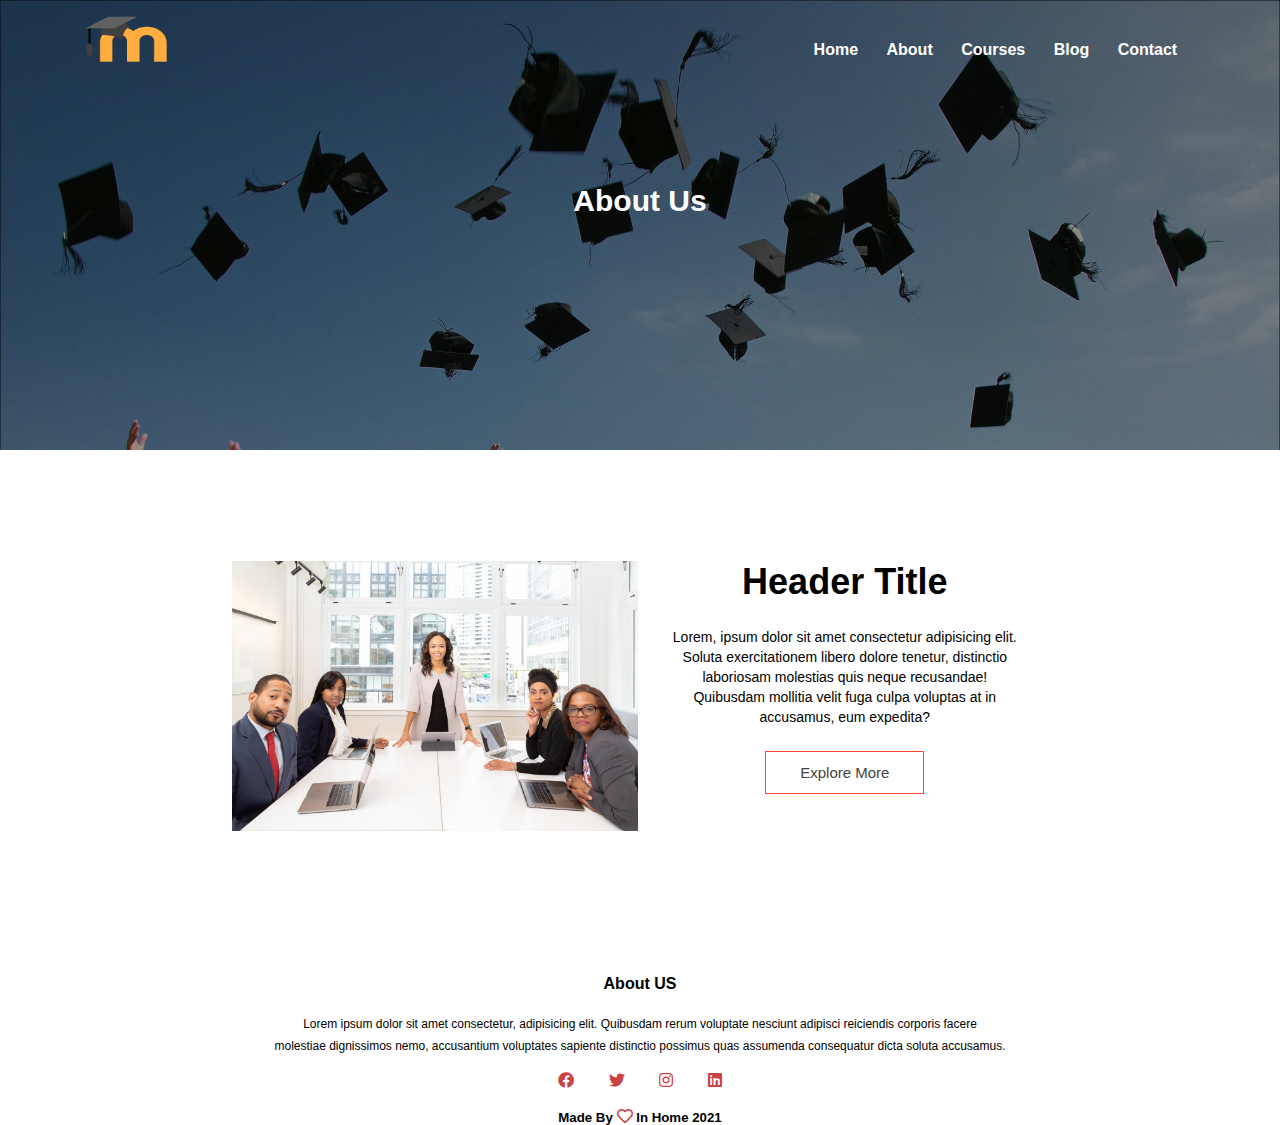
==== about.html @ 17003460 "first-commit" ====
<!DOCTYPE html>
<html lang="en">
<head>
    <meta charset="UTF-8">
    <meta http-equiv="X-UA-Compatible" content="IE=edge">
    <meta name="viewport" content="width=device-width, initial-scale=1.0">
    <title>faculty</title>
    <!-- <link  href="https://maxcdn.bootstrapcdn.com/font-awesome/4.7.0/css/font-awesome.min.css" rel="stylesheet"> -->
    <link rel="stylesheet" href="css/styles.css">
    <link rel="stylesheet" href="css/all.min.css">
   

</head>
<body>
    <section class="sub-header">
        <nav>
            <a href="#index.html"><img src="pics/logo3.png" alt="logo"></a> 
            <div class="nav-bar" id="menu-links">
            <i class="fa fa-times" onclick="hidemenu()"></i>

                <ul>   
                <li><a href="index.html" >Home</a></li>
                <li><a href="about.html" >About</a></li>
                <li><a href="course.html" >Courses</a></li>
                <li><a href="blog.html" >Blog</a></li>
                <li><a href="contact.html" >Contact</a></li>


            </ul>
       </div>
       <i class="fa fa-bars" onclick="showmenu()"></i>

        </nav> 


            <h1>About Us</h1>
         
    </div>
</section>
<!-- -----------About us content------------------------ -->
<section class="about-us">
    <div class="row">
        <div class="about-col">
            <img src="pics/about.jpg" alt="">
        </div>
        <div class="about-col">
            <h1>header title</h1>
            <p>Lorem, ipsum dolor sit amet consectetur adipisicing elit. Soluta exercitationem libero dolore tenetur, distinctio laboriosam molestias quis neque recusandae! Quibusdam mollitia velit fuga culpa voluptas at in accusamus, eum expedita?</p>
            <button class="view-more"> Explore More 
            </button>
        </div>

    </div>
</section>

<!-- -----------------------footer------------- -->
<section class="footer">
    <h4>About US</h4>
    <p>Lorem ipsum dolor sit amet consectetur, adipisicing elit. Quibusdam rerum voluptate nesciunt adipisci reiciendis corporis facere <br>molestiae dignissimos nemo, accusantium voluptates sapiente distinctio possimus quas assumenda consequatur dicta soluta accusamus.</p>
    <i class="fab fa-facebook"></i>
    <i class="fab fa-twitter"></i>
    <i class="fab fa-instagram"></i>
    <i class="fab fa-linkedin"></i>
    <h5>Made By  <i class="far fa-heart"></i>  In Home 2021
    </h5>

</section>
   <!-- ----------------JS for menu ------------------ -->
   <script>
       var menulinks = document.getElementById("menu-links");

       function showmenu(){
        menulinks.style.right="0"; 

       }

       function hidemenu(){

        menulinks.style.right="-200px";

       }

   </script>
</body>
</html>
---- css/styles.css ----
* {
    margin: 0;
    padding: 0;
    box-sizing: border-box;
    -webkit-box-sizing: border-box;


}

body {
    font-family: sans-serif;
}
.header{
    min-height: 100vh;
    width: 100%;
    background-image: linear-gradient(rgba(4,7,4,0.7),
    rgba(0,0,0,0.7)),url('../pics/2.jpg');
    background-position: center;
    background-repeat: no-repeat;
    background-size: cover;
    position: relative;
}
nav{
    display: flex;
    padding: 0% 6%;
    justify-content: space-between;
    align-items: center;

}
 nav a img{
    width: 100px;
    height: 80px;
    margin: 0;
    padding: 0;
  
}
.nav-bar{
   flex: 1;
   text-align: right;

}
.nav-bar ul li{
    display: inline-block;
    text-align: center;
    list-style: none;
    padding: 8px 12px;
    position: relative;
}
.nav-bar ul li a{
    color: white;
    font-weight: bold;
    text-decoration: none;
    text-align: center;
}
.nav-bar ul li a::after{
    content: '';
    width: 0%;
    height: 2px;
    background-color: rgb(185 21 21);
    margin: auto;
    display: block;
    transition: 0.5s;
    -webkit-transition: 0.5s;
    -moz-transition: 0.5s;
    -ms-transition: 0.5s;
    -o-transition: 0.5s;
}
.nav-bar ul li a:hover::after{
    width: 100%;
}
.cover-words{
    width: 90%;
    color: #fff;
    text-align: center;
    position: absolute;
    top: 50%;
    left: 50%;
    transform: translate(-50%, -50%);
    -webkit-transform: translate(-50%, -50%);
    -moz-transform: translate(-50%, -50%);
    -ms-transform: translate(-50%, -50%);
    -o-transform: translate(-50%, -50%);
}
.cover-words h1{
    font-size: 36px;
}
.cover-words p{
    color: #fff;
    margin: 10px 0px 40px;
    font-size: 15px


}
.view-more{
    /* position: absolute;
    top: 170%;
    left: 35%;
    height: 50px;
    width: 190px;
    padding: 4px;
    color: white;
    font-size: 15px;
    text-align: center;
    background: transparent;
    font-weight: bold;
    border: 1px solid white; */
    display: inline-block;
    padding: 12px 34px;
    color: white;
    font-size: 15px;
    border: 1px solid #f44630; 
    position: relative;
    cursor: pointer;
    background: transparent;
    box-sizing: border-box;


}
.view-more:hover{
    background: rgb(185 21 21);
    border: 1px solid rgb(185 21 21);
    transition: 0.5s;
    -webkit-transition: 0.5s;
    -moz-transition: 0.5s;
    -ms-transition: 0.5s;
    -o-transition: 0.5s;
}

 .fa{
    display: none;
    color: transparent;
}
@media(max-width:700px) {
    .cover-words h1{
        font-size: 18px;
    }
    .nav-bar ul{
        display: block;
       /* padding: 10px;
         margin-left: 0;
        margin-top: 5px;
        margin-right: 70px; */
  
}
    .nav-bar{
        position: fixed;
        background: rgb(226, 127, 127) ;
        height: 100vh;
        width: 200px;
        text-align: left;
        top: 0px;
        right: -200px;
        z-index: 2;
        transition:2s;
        -webkit-transition:2s;
        -moz-transition:2s;
        -ms-transition:2s;
        -o-transition:2s;
}
    .fa{
        display: block;
        font-size: 20px;
        color: rgb(255, 255, 255);
        cursor: pointer;
        margin: 10px;
    }
    .fa.fa-bars{
        position: absolute;
        width: 70px;
        top: 0px;
        right: 0px;
       

    }
   
    .nav-bar ul{
        padding: 30px;
    }
    
    
}
/* ------courses-------- */
.course{
    width: 80%;
    margin: auto;
    padding-top: 60px;
    text-align: center;

}
.course h1{
    font-size: 36px;
    font-weight: 600px;
}
.course p{
    font-size: 14px;
    font-weight: 300px;
    color: #777;
    line-height: 22px;
    padding: 10px;

}
.row{
    margin: 5% 10% 0 10%;
    display: flex;
    justify-content: space-around;
    text-align: center;
}
.course-col{
    flex-basis: 31%;
    background-color: rgb(238, 221, 188);
    margin-bottom: 5%;
    box-sizing: border-box;
    padding: 20px 12px;
    transition: 0.5s;
    border-radius: 10px;
    -webkit-border-radius: 10px;
    -moz-border-radius: 10px;
    -ms-border-radius: 10px;
    -o-border-radius: 10px;
    -webkit-transition: 0.5s;
    -moz-transition: 0.5s;
    -ms-transition: 0.5s;
    -o-transition: 0.5s;
}
.course-col h1{
    font-size: 18px;
    font-weight: 600px;
}
.course-col p{
    color: rgb(107, 104, 104);
    font-size: 12px;
    font-weight: 400px;
    margin: 15px;

    
}
.course-col:hover{
    box-shadow: 0 0 20px 0px rgba(77, 76, 76, 0.548);
}
@media(max-width:700px) {
    .row{
        flex-direction:column;
    }
    
}
/* ---campus----- */
.campus{
    margin: 0 auto;
    width: 80%;
    padding-top: 60px;
    text-align: center;
}
.campus p{
    padding: 10px;
}
.campus-col{
    flex-basis: 32%;
    margin-bottom: 50px;
    border-radius: 10px;
    position: relative;
    overflow: hidden;
    -webkit-border-radius: 10px;
    -moz-border-radius: 10px;
    -ms-border-radius: 10px;
    -o-border-radius: 10px;
}
.campus-col img{
    width: 100%;
    display: block;
}
.layer{
    position: absolute;
    top: 0;
    left: 0;
    width: 100%;
    height: 100%;
    background-color: transparent;
    transition: 0.5s linear;
    -webkit-transition: 0.5s linear;
    -moz-transition: 0.5s linear;
    -ms-transition: 0.5s linear;
    -o-transition: 0.5s linear;
}
.layer h3{
    font-size: 14px;
    font-weight: 500px;
    text-align: center;
    padding: 10px;
    margin-top: 130%;
    color: white;
    position: absolute;
    left: 50%;
    bottom: 0;
    transform: translateX(-50%);
    opacity: 0;
    transition: 0.5s;
    -webkit-transition: 0.5s;
    -moz-transition: 0.5s;
    -ms-transition: 0.5s;
    -o-transition: 0.5s;
}
.layer:hover{
    background-color: #c92828b7;

}
.layer:hover h3{
   bottom: 49%;
   opacity: 1;
}

/* --------------facilities---------- */
.facilites{
    margin:  auto;
    width: 80%;
    padding-top: 60px;
    text-align: center;
    background-color: rgba(223, 216, 203, 0.315);
}
.facilites p{
    padding: 10px;
}
.facilities-col{
    flex-basis: 31%;
    text-align: left;
    margin-bottom: 5%;
    border-radius: 10px;
    -webkit-border-radius: 10px;
    -moz-border-radius: 10px;
    -ms-border-radius: 10px;
    -o-border-radius: 10px;
}
.facilities-col img{
    width: 100%;

    border-radius: 10px;
    -webkit-border-radius: 10px;
    -moz-border-radius: 10px;
    -ms-border-radius: 10px;
    -o-border-radius: 10px;
}
.facilities-col p{
    padding: 0px;
    font-size: 13px;
}
.facilities-col h3{
    text-align: left;
    margin-top: 10px;
    margin-bottom: 10px;
    font-size: 16px;


}
/* ---------------testmonials-------------- */
.testmonials{
    margin:  auto;
    width: 80%;
    padding-top: 60px;
    text-align: center;

}
.testmonials-col{
    flex-basis: 40%;
    text-align: left;
    margin-bottom: 5%;
    padding: 25px;
    display: flex;
    background-color: rgb(238, 221, 188);
    border-radius: 10px;
    -webkit-border-radius: 10px;
    -moz-border-radius: 10px;
    -ms-border-radius: 10px;
    -o-border-radius: 10px;
}
.testmonials-col img{
    margin-left: 5px;
    margin-right: 30px;
    height: 50px;
    width: 50px;
    border-radius: 50%;
    -webkit-border-radius: 50%;
    -moz-border-radius: 50%;
    -ms-border-radius: 50%;
    -o-border-radius: 50%;
}
.testmonials-col p{
    padding: 0px;
    font-size: 12px;
}
.testmonials-col h3{
    margin-top: 15px;
    text-align: left;
    font-size: 14px;
}
.testmonials-col .fa, .far {
    padding-top: 5px;
    color: rgb(204, 66, 66);
    font-size: 12px;
  
}

/* <!-- --------------Call of action------------ --> */
.cta{
    margin: 80px auto;
    width: 60%;
    padding: 120px 0;
    background-image: linear-gradient(rgba(0,0,0,0.7), rgba(0,0,0,0.6)) , url(../pics/banner.jpg);
    background-position: center;
    text-align: center;
    background-size: cover;
    border-radius:10px;
    -webkit-border-radius:10px;
    -moz-border-radius:10px;
    -ms-border-radius:10px;
    -o-border-radius:10px;
}
.cta h1{
    color: #fff;
    margin-bottom: 30px;
    padding:0;
    line-height: 40px;

} 

.enroll{
    width: 150px;
    height: 50px;
    border: 1px solid white;
    background-color: transparent;
    text-align: center;
    color: #fff;
    position: relative;
    top: 31px;
    left: -15px;

}
.enroll:hover{
    cursor: pointer;
    background: rgb(185 21 21);
    border: 1px solid rgb(185 21 21);
    transition: 0.5s;
    -webkit-transition: 0.5s;
    -moz-transition: 0.5s;
    -ms-transition: 0.5s;
    -o-transition: 0.5s;
}
@media(max-width:700px){
    
    .enroll{
        position: relative;
        top: 31px;
        left: 5px;
    
    }
    .cta h1{
      
        line-height: 25px;
        font-size: 15px;
    } 

}
/* <!-- -----------------------footer------------- --> */

.footer{
    width: 70%;
    text-align: center;
    margin: 0 auto;

}
.footer h4{
    padding: 10px 0;
    margin-top: 50px;
    margin-bottom: 10px;
    font-size: 16px;
    font-weight: 800px;
    
}
.footer p{
padding: -2px;
font-size: 12px;
font-weight: 400px;
line-height: 22px;
    
}
.fab{
    padding: 10px;
    margin: 5px;
    color: rgb(204, 66, 66);
    cursor: pointer;
}
h5 .far{
    color: rgb(204, 66, 66);
    font-size: 16px;
    cursor: pointer;
}

    

/* -----------------------------------About Us--------------------------- */
.sub-header{
    width: 100%;
    height: 50vh;
    background-image: linear-gradient(rgba(4, 9, 1, 0.466),rgba(4, 9, 1, 0.397)), url('../pics/background.jpg');
    background-size: cover;
    position: relative;
    text-align: center;

}
.sub-header h1{
    font-size: 30px;
    color: white;
    margin-top: 100px;
}
.about-us{
    width: 80%;
    margin:  auto;
    padding-top: 30px;
    padding-bottom: 50px;
    text-align: center;

}
.about-col{
    flex-basis: 50%;
    padding: 30px 2px;
}

.about-col img{
    width: 100%;
    
}

.about-col h1{
    margin-top: 0px;
    font-size: 36px;
    text-transform: capitalize;
}
.about-col  p{
margin: 24px;
line-height: 20px;
font-size: 14px;
}
.about-col .view-more{
    color: rgb(68, 67, 67);
}
/* ----------------Blog---------- */
.blog{
    width:80%;
    margin: auto;
    padding: 60px 0;
    

}
.blog-left{
    text-align: left;
    flex-basis: 65%;

}
.blog-left img{
    width: 100%;
}
.blog-left h2{
    margin: 30px 0px;
    color: rgb(51, 50, 50);


}
.blog-left p{
    font-size: 14px;
    color: rgb(75, 73, 73);

}
.blog-right{
    flex-basis: 32%;
}
.blog-right h3{
    background-color: #f44630;
    color: white;
    font-size: 16px;
    padding: 9px 0;
    margin-bottom: 20px;
    margin-left: 25px;
}
.blog-right div{
    display: flex;
    justify-content: space-between;
    align-items: center;
    color: #555;
    padding: 10px;
    font-size: 14px;
    box-sizing: border-box;
    margin-left: 25px;

}
.comment{
    margin-top: 60px;
}
.comment h3{
    padding: 20px;

}
input , textarea{
    padding: 20px;
    border-top: transparent;
    border-left: transparent;
    border-bottom: 1px solid #f44630;
    width: 65%;
    border-right: transparent;
    height: 45px;
    margin: 5px;

}
textarea{
    height: auto;
}
:focus{
    outline: transparent;
    border-top: transparent;
    border-left: transparent;
    border-bottom: 1px solid #1c9111;
    border-right: transparent;
}
.comment a{
    text-decoration: none;
    background-color: transparent;
    color: rgb(0, 0, 0);
    border: 1px solid #f44630;
    border-radius: 10px;
    padding: 10px;
    font-size: 12px;
    margin: 10px;
    -webkit-border-radius: 10px;
    -moz-border-radius: 10px;
    -ms-border-radius: 10px;
    -o-border-radius: 10px;
}
@media(max-width:700px){
h1{
    font-size: 15px;
}

.blog-right h3{
    margin-left: 0;
    margin-top: 20px;
}
.blog-right div{
    margin-left: 0px;

}
}
/* --------------------contact Page------------------- */
.location{
   width: 80%;
   margin:  auto;
   padding: 80px 0;
}
.location iframe{
width: 100%; /* to be responsive*/
}
.contact-us{
    width: 80%;
    margin: auto;
}
.contact-col{
    flex-basis: 100%;
    margin-bottom: 30px;

}
.contact-col div{
    display: flex;
    align-items: center;
    margin-bottom: 30px;
    color: #666;
}
.contact-col div span h5{
    text-align: left;
    margin: 10px;
}
.contact-col div span p{
    font-size: 14px;
    padding: 0;
  
}
.contact-col div .fas{
    font-size: 20px;
    color: #f44630;
    margin-top: -25px;
}
.contact-col form input,textarea{
    width: 100%;
    background-color:rgb(240, 234, 234);
}
.contact-col .view-more{
    color: black; 
    

}
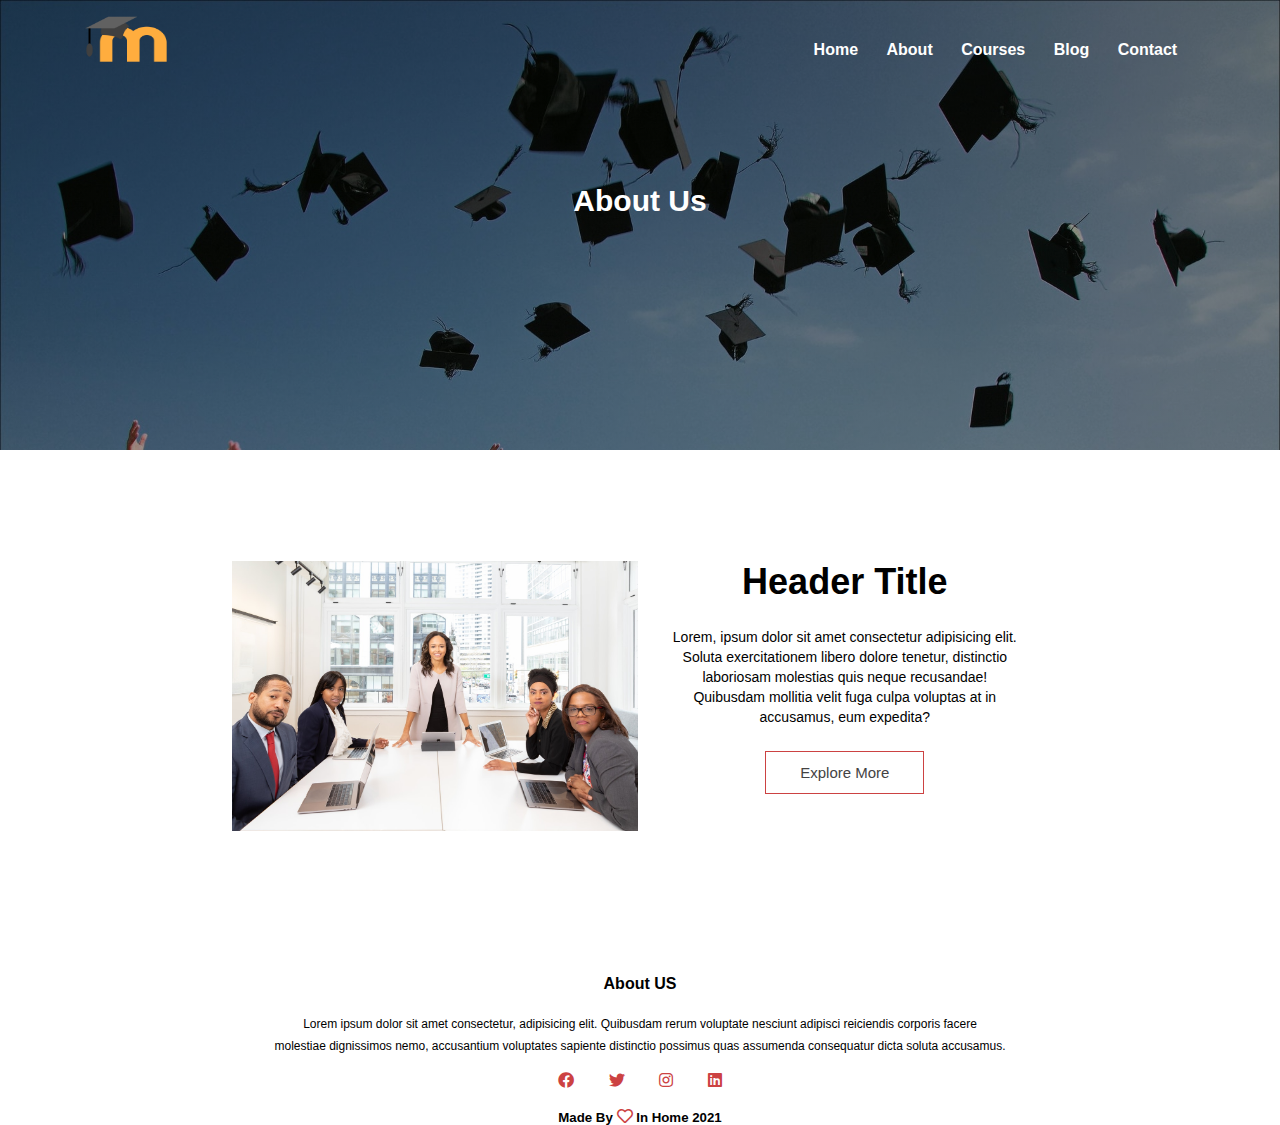
==== commit 5717a321: "some fixes" ====
--- a/about.html
+++ b/about.html
@@ -46,7 +46,7 @@
         <div class="about-col">
             <h1>header title</h1>
             <p>Lorem, ipsum dolor sit amet consectetur adipisicing elit. Soluta exercitationem libero dolore tenetur, distinctio laboriosam molestias quis neque recusandae! Quibusdam mollitia velit fuga culpa voluptas at in accusamus, eum expedita?</p>
-            <button class="view-more"> Explore More 
+            <button class="view-more" id="about-btn"> Explore More 
             </button>
         </div>
 
--- a/css/styles.css
+++ b/css/styles.css
@@ -10,49 +10,56 @@
 body {
     font-family: sans-serif;
 }
-.header{
+
+.header {
     min-height: 100vh;
     width: 100%;
-    background-image: linear-gradient(rgba(4,7,4,0.7),
-    rgba(0,0,0,0.7)),url('../pics/2.jpg');
+    background-image: linear-gradient(rgba(4, 7, 4, 0.7),
+            rgba(0, 0, 0, 0.7)), url('../pics/banner.png');
     background-position: center;
     background-repeat: no-repeat;
     background-size: cover;
     position: relative;
 }
-nav{
+
+nav {
     display: flex;
     padding: 0% 6%;
     justify-content: space-between;
     align-items: center;
 
 }
- nav a img{
+
+nav a img {
     width: 100px;
     height: 80px;
     margin: 0;
     padding: 0;
-  
-}
-.nav-bar{
-   flex: 1;
-   text-align: right;
-
-}
-.nav-bar ul li{
+
+}
+
+.nav-bar {
+    flex: 1;
+    text-align: right;
+
+}
+
+.nav-bar ul li {
     display: inline-block;
     text-align: center;
     list-style: none;
     padding: 8px 12px;
     position: relative;
 }
-.nav-bar ul li a{
+
+.nav-bar ul li a {
     color: white;
     font-weight: bold;
     text-decoration: none;
     text-align: center;
 }
-.nav-bar ul li a::after{
+
+.nav-bar ul li a::after {
     content: '';
     width: 0%;
     height: 2px;
@@ -65,10 +72,12 @@
     -ms-transition: 0.5s;
     -o-transition: 0.5s;
 }
-.nav-bar ul li a:hover::after{
+
+.nav-bar ul li a:hover::after {
     width: 100%;
 }
-.cover-words{
+
+.cover-words {
     width: 90%;
     color: #fff;
     text-align: center;
@@ -81,17 +90,18 @@
     -ms-transform: translate(-50%, -50%);
     -o-transform: translate(-50%, -50%);
 }
-.cover-words h1{
+
+.cover-words h1 {
     font-size: 36px;
 }
-.cover-words p{
+
+.cover-words p {
     color: #fff;
     margin: 10px 0px 40px;
     font-size: 15px
-
-
-}
-.view-more{
+}
+
+.view-more {
     /* position: absolute;
     top: 170%;
     left: 35%;
@@ -108,7 +118,7 @@
     padding: 12px 34px;
     color: white;
     font-size: 15px;
-    border: 1px solid #f44630; 
+    border: 1px solid #ffffff;
     position: relative;
     cursor: pointer;
     background: transparent;
@@ -116,7 +126,8 @@
 
 
 }
-.view-more:hover{
+
+.view-more:hover {
     background: rgb(185 21 21);
     border: 1px solid rgb(185 21 21);
     transition: 0.5s;
@@ -126,72 +137,80 @@
     -o-transition: 0.5s;
 }
 
- .fa{
+.fa {
     display: none;
     color: transparent;
 }
+
 @media(max-width:700px) {
-    .cover-words h1{
+    .cover-words h1 {
         font-size: 18px;
     }
-    .nav-bar ul{
+
+    .nav-bar ul {
         display: block;
-       /* padding: 10px;
+        /* padding: 10px;
          margin-left: 0;
         margin-top: 5px;
         margin-right: 70px; */
-  
-}
-    .nav-bar{
+
+    }
+
+    .nav-bar {
         position: fixed;
-        background: rgb(226, 127, 127) ;
+        background: rgb(226, 127, 127);
         height: 100vh;
         width: 200px;
         text-align: left;
         top: 0px;
         right: -200px;
         z-index: 2;
-        transition:2s;
-        -webkit-transition:2s;
-        -moz-transition:2s;
-        -ms-transition:2s;
-        -o-transition:2s;
-}
-    .fa{
+        transition: 2s;
+        -webkit-transition: 2s;
+        -moz-transition: 2s;
+        -ms-transition: 2s;
+        -o-transition: 2s;
+    }
+
+    .fa {
         display: block;
         font-size: 20px;
         color: rgb(255, 255, 255);
         cursor: pointer;
         margin: 10px;
     }
-    .fa.fa-bars{
+
+    .fa.fa-bars {
         position: absolute;
         width: 70px;
         top: 0px;
         right: 0px;
-       
-
-    }
-   
-    .nav-bar ul{
+
+
+    }
+
+    .nav-bar ul {
         padding: 30px;
     }
-    
-    
-}
+
+
+}
+
 /* ------courses-------- */
-.course{
+.course {
     width: 80%;
     margin: auto;
     padding-top: 60px;
     text-align: center;
 
 }
-.course h1{
+
+.course h1 {
     font-size: 36px;
     font-weight: 600px;
 }
-.course p{
+
+.course p {
     font-size: 14px;
     font-weight: 300px;
     color: #777;
@@ -199,13 +218,15 @@
     padding: 10px;
 
 }
-.row{
+
+.row {
     margin: 5% 10% 0 10%;
     display: flex;
     justify-content: space-around;
     text-align: center;
 }
-.course-col{
+
+.course-col {
     flex-basis: 31%;
     background-color: rgb(238, 221, 188);
     margin-bottom: 5%;
@@ -222,38 +243,45 @@
     -ms-transition: 0.5s;
     -o-transition: 0.5s;
 }
-.course-col h1{
+
+.course-col h1 {
     font-size: 18px;
     font-weight: 600px;
 }
-.course-col p{
+
+.course-col p {
     color: rgb(107, 104, 104);
     font-size: 12px;
     font-weight: 400px;
     margin: 15px;
 
-    
-}
-.course-col:hover{
+
+}
+
+.course-col:hover {
     box-shadow: 0 0 20px 0px rgba(77, 76, 76, 0.548);
 }
+
 @media(max-width:700px) {
-    .row{
-        flex-direction:column;
-    }
-    
-}
+    .row {
+        flex-direction: column;
+    }
+
+}
+
 /* ---campus----- */
-.campus{
+.campus {
     margin: 0 auto;
     width: 80%;
     padding-top: 60px;
     text-align: center;
 }
-.campus p{
+
+.campus p {
     padding: 10px;
 }
-.campus-col{
+
+.campus-col {
     flex-basis: 32%;
     margin-bottom: 50px;
     border-radius: 10px;
@@ -264,11 +292,13 @@
     -ms-border-radius: 10px;
     -o-border-radius: 10px;
 }
-.campus-col img{
+
+.campus-col img {
     width: 100%;
     display: block;
 }
-.layer{
+
+.layer {
     position: absolute;
     top: 0;
     left: 0;
@@ -281,7 +311,8 @@
     -ms-transition: 0.5s linear;
     -o-transition: 0.5s linear;
 }
-.layer h3{
+
+.layer h3 {
     font-size: 14px;
     font-weight: 500px;
     text-align: center;
@@ -299,27 +330,31 @@
     -ms-transition: 0.5s;
     -o-transition: 0.5s;
 }
-.layer:hover{
+
+.layer:hover {
     background-color: #c92828b7;
 
 }
-.layer:hover h3{
-   bottom: 49%;
-   opacity: 1;
+
+.layer:hover h3 {
+    bottom: 49%;
+    opacity: 1;
 }
 
 /* --------------facilities---------- */
-.facilites{
-    margin:  auto;
+.facilites {
+    margin: auto;
     width: 80%;
     padding-top: 60px;
     text-align: center;
     background-color: rgba(223, 216, 203, 0.315);
 }
-.facilites p{
+
+.facilites p {
     padding: 10px;
 }
-.facilities-col{
+
+.facilities-col {
     flex-basis: 31%;
     text-align: left;
     margin-bottom: 5%;
@@ -329,7 +364,8 @@
     -ms-border-radius: 10px;
     -o-border-radius: 10px;
 }
-.facilities-col img{
+
+.facilities-col img {
     width: 100%;
 
     border-radius: 10px;
@@ -338,11 +374,13 @@
     -ms-border-radius: 10px;
     -o-border-radius: 10px;
 }
-.facilities-col p{
+
+.facilities-col p {
     padding: 0px;
     font-size: 13px;
 }
-.facilities-col h3{
+
+.facilities-col h3 {
     text-align: left;
     margin-top: 10px;
     margin-bottom: 10px;
@@ -350,15 +388,17 @@
 
 
 }
+
 /* ---------------testmonials-------------- */
-.testmonials{
-    margin:  auto;
+.testmonials {
+    margin: auto;
     width: 80%;
     padding-top: 60px;
     text-align: center;
 
 }
-.testmonials-col{
+
+.testmonials-col {
     flex-basis: 40%;
     text-align: left;
     margin-bottom: 5%;
@@ -371,7 +411,8 @@
     -ms-border-radius: 10px;
     -o-border-radius: 10px;
 }
-.testmonials-col img{
+
+.testmonials-col img {
     margin-left: 5px;
     margin-right: 30px;
     height: 50px;
@@ -382,314 +423,367 @@
     -ms-border-radius: 50%;
     -o-border-radius: 50%;
 }
-.testmonials-col p{
+
+.testmonials-col p {
     padding: 0px;
     font-size: 12px;
 }
-.testmonials-col h3{
+
+.testmonials-col h3 {
     margin-top: 15px;
     text-align: left;
     font-size: 14px;
 }
-.testmonials-col .fa, .far {
+
+.testmonials-col .fa,
+.far {
     padding-top: 5px;
     color: rgb(204, 66, 66);
     font-size: 12px;
-  
-}
-
-/* <!-- --------------Call of action------------ --> */
-.cta{
-    margin: 80px auto;
-    width: 60%;
-    padding: 120px 0;
-    background-image: linear-gradient(rgba(0,0,0,0.7), rgba(0,0,0,0.6)) , url(../pics/banner.jpg);
-    background-position: center;
-    text-align: center;
-    background-size: cover;
-    border-radius:10px;
-    -webkit-border-radius:10px;
-    -moz-border-radius:10px;
-    -ms-border-radius:10px;
-    -o-border-radius:10px;
-}
-.cta h1{
-    color: #fff;
-    margin-bottom: 30px;
-    padding:0;
-    line-height: 40px;
-
-} 
-
-.enroll{
-    width: 150px;
-    height: 50px;
-    border: 1px solid white;
-    background-color: transparent;
-    text-align: center;
-    color: #fff;
-    position: relative;
-    top: 31px;
-    left: -15px;
-
-}
-.enroll:hover{
-    cursor: pointer;
-    background: rgb(185 21 21);
-    border: 1px solid rgb(185 21 21);
-    transition: 0.5s;
-    -webkit-transition: 0.5s;
-    -moz-transition: 0.5s;
-    -ms-transition: 0.5s;
-    -o-transition: 0.5s;
-}
-@media(max-width:700px){
-    
-    .enroll{
+
+}
+
+@media (max-width:700px) {
+    .testmonials-col img {
+        margin-right: 10px;
+    }}
+
+    /* <!-- --------------Call of action------------ --> */
+    .cta {
+        margin: 80px auto;
+        width: 60%;
+        padding: 120px 0;
+        background-image: linear-gradient(rgba(0, 0, 0, 0.7), rgba(0, 0, 0, 0.6)), url(../pics/banner.jpg);
+        background-position: center;
+        text-align: center;
+        background-size: cover;
+        border-radius: 10px;
+        -webkit-border-radius: 10px;
+        -moz-border-radius: 10px;
+        -ms-border-radius: 10px;
+        -o-border-radius: 10px;
+    }
+
+    .cta h1 {
+        color: #fff;
+        margin-bottom: 30px;
+        padding: 0;
+        line-height: 40px;
+
+    }
+
+    .enroll {
+        width: 150px;
+        height: 50px;
+        border: 1px solid white;
+        background-color: transparent;
+        text-align: center;
+        color: #fff;
         position: relative;
         top: 31px;
-        left: 5px;
-    
-    }
-    .cta h1{
-      
-        line-height: 25px;
-        font-size: 15px;
-    } 
-
-}
-/* <!-- -----------------------footer------------- --> */
-
-.footer{
-    width: 70%;
-    text-align: center;
-    margin: 0 auto;
-
-}
-.footer h4{
-    padding: 10px 0;
-    margin-top: 50px;
-    margin-bottom: 10px;
-    font-size: 16px;
-    font-weight: 800px;
-    
-}
-.footer p{
-padding: -2px;
-font-size: 12px;
-font-weight: 400px;
-line-height: 22px;
-    
-}
-.fab{
-    padding: 10px;
-    margin: 5px;
-    color: rgb(204, 66, 66);
-    cursor: pointer;
-}
-h5 .far{
-    color: rgb(204, 66, 66);
-    font-size: 16px;
-    cursor: pointer;
-}
-
-    
-
-/* -----------------------------------About Us--------------------------- */
-.sub-header{
-    width: 100%;
-    height: 50vh;
-    background-image: linear-gradient(rgba(4, 9, 1, 0.466),rgba(4, 9, 1, 0.397)), url('../pics/background.jpg');
-    background-size: cover;
-    position: relative;
-    text-align: center;
-
-}
-.sub-header h1{
-    font-size: 30px;
-    color: white;
-    margin-top: 100px;
-}
-.about-us{
-    width: 80%;
-    margin:  auto;
-    padding-top: 30px;
-    padding-bottom: 50px;
-    text-align: center;
-
-}
-.about-col{
-    flex-basis: 50%;
-    padding: 30px 2px;
-}
-
-.about-col img{
-    width: 100%;
-    
-}
-
-.about-col h1{
-    margin-top: 0px;
-    font-size: 36px;
-    text-transform: capitalize;
-}
-.about-col  p{
-margin: 24px;
-line-height: 20px;
-font-size: 14px;
-}
-.about-col .view-more{
-    color: rgb(68, 67, 67);
-}
-/* ----------------Blog---------- */
-.blog{
-    width:80%;
-    margin: auto;
-    padding: 60px 0;
-    
-
-}
-.blog-left{
-    text-align: left;
-    flex-basis: 65%;
-
-}
-.blog-left img{
-    width: 100%;
-}
-.blog-left h2{
-    margin: 30px 0px;
-    color: rgb(51, 50, 50);
-
-
-}
-.blog-left p{
-    font-size: 14px;
-    color: rgb(75, 73, 73);
-
-}
-.blog-right{
-    flex-basis: 32%;
-}
-.blog-right h3{
-    background-color: #f44630;
-    color: white;
-    font-size: 16px;
-    padding: 9px 0;
-    margin-bottom: 20px;
-    margin-left: 25px;
-}
-.blog-right div{
-    display: flex;
-    justify-content: space-between;
-    align-items: center;
-    color: #555;
-    padding: 10px;
-    font-size: 14px;
-    box-sizing: border-box;
-    margin-left: 25px;
-
-}
-.comment{
-    margin-top: 60px;
-}
-.comment h3{
-    padding: 20px;
-
-}
-input , textarea{
-    padding: 20px;
-    border-top: transparent;
-    border-left: transparent;
-    border-bottom: 1px solid #f44630;
-    width: 65%;
-    border-right: transparent;
-    height: 45px;
-    margin: 5px;
-
-}
-textarea{
-    height: auto;
-}
-:focus{
-    outline: transparent;
-    border-top: transparent;
-    border-left: transparent;
-    border-bottom: 1px solid #1c9111;
-    border-right: transparent;
-}
-.comment a{
-    text-decoration: none;
-    background-color: transparent;
-    color: rgb(0, 0, 0);
-    border: 1px solid #f44630;
-    border-radius: 10px;
-    padding: 10px;
-    font-size: 12px;
-    margin: 10px;
-    -webkit-border-radius: 10px;
-    -moz-border-radius: 10px;
-    -ms-border-radius: 10px;
-    -o-border-radius: 10px;
-}
-@media(max-width:700px){
-h1{
-    font-size: 15px;
-}
-
-.blog-right h3{
-    margin-left: 0;
-    margin-top: 20px;
-}
-.blog-right div{
-    margin-left: 0px;
-
-}
-}
-/* --------------------contact Page------------------- */
-.location{
-   width: 80%;
-   margin:  auto;
-   padding: 80px 0;
-}
-.location iframe{
-width: 100%; /* to be responsive*/
-}
-.contact-us{
-    width: 80%;
-    margin: auto;
-}
-.contact-col{
-    flex-basis: 100%;
-    margin-bottom: 30px;
-
-}
-.contact-col div{
-    display: flex;
-    align-items: center;
-    margin-bottom: 30px;
-    color: #666;
-}
-.contact-col div span h5{
-    text-align: left;
-    margin: 10px;
-}
-.contact-col div span p{
-    font-size: 14px;
-    padding: 0;
-  
-}
-.contact-col div .fas{
-    font-size: 20px;
-    color: #f44630;
-    margin-top: -25px;
-}
-.contact-col form input,textarea{
-    width: 100%;
-    background-color:rgb(240, 234, 234);
-}
-.contact-col .view-more{
-    color: black; 
-    
-
-}+        left: -15px;
+
+    }
+
+    .enroll:hover {
+        cursor: pointer;
+        background: rgb(185 21 21);
+        border: 1px solid rgb(185 21 21);
+        transition: 0.5s;
+        -webkit-transition: 0.5s;
+        -moz-transition: 0.5s;
+        -ms-transition: 0.5s;
+        -o-transition: 0.5s;
+    }
+
+    @media(max-width:700px) {
+
+        .enroll {
+            position: relative;
+            top: 31px;
+            left: 5px;
+
+        }
+
+        .cta h1 {
+
+            line-height: 25px;
+            font-size: 15px;
+        }
+
+    }
+
+    /* <!-- -----------------------footer------------- --> */
+
+    .footer {
+        width: 70%;
+        text-align: center;
+        margin: 0 auto;
+
+    }
+
+    .footer h4 {
+        padding: 10px 0;
+        margin-top: 50px;
+        margin-bottom: 10px;
+        font-size: 16px;
+        font-weight: 800px;
+
+    }
+
+    .footer p {
+        padding: -2px;
+        font-size: 12px;
+        font-weight: 400px;
+        line-height: 22px;
+
+    }
+
+    .fab {
+        padding: 10px;
+        margin: 5px;
+        color: rgb(204, 66, 66);
+        cursor: pointer;
+    }
+
+    h5 .far {
+        color: rgb(204, 66, 66);
+        font-size: 16px;
+        cursor: pointer;
+    }
+
+
+
+    /* -----------------------------------About Us--------------------------- */
+    .sub-header {
+        width: 100%;
+        height: 50vh;
+        background-image: linear-gradient(rgba(4, 9, 1, 0.466), rgba(4, 9, 1, 0.397)), url('../pics/background.jpg');
+        background-size: cover;
+        position: relative;
+        text-align: center;
+
+    }
+
+    .sub-header h1 {
+        font-size: 30px;
+        color: white;
+        margin-top: 100px;
+    }
+
+    .about-us {
+        width: 80%;
+        margin: auto;
+        padding-top: 30px;
+        padding-bottom: 50px;
+        text-align: center;
+
+    }
+
+    .about-col {
+        flex-basis: 50%;
+        padding: 30px 2px;
+    }
+
+    .about-col img {
+        width: 100%;
+
+    }
+
+    .about-col h1 {
+        margin-top: 0px;
+        font-size: 36px;
+        text-transform: capitalize;
+    }
+
+    .about-col p {
+        margin: 24px;
+        line-height: 20px;
+        font-size: 14px;
+    }
+
+    .about-col .view-more {
+        color: rgb(68, 67, 67);
+    }
+    #about-btn{
+        border: 1px solid rgb(204, 66, 66);
+    }
+    /* ----------------Blog---------- */
+    .blog {
+        width: 80%;
+        margin: auto;
+        padding: 60px 0;
+
+
+    }
+
+    .blog-left {
+        text-align: left;
+        flex-basis: 65%;
+
+    }
+
+    .blog-left img {
+        width: 100%;
+    }
+
+    .blog-left h2 {
+        margin: 30px 0px;
+        color: rgb(51, 50, 50);
+
+
+    }
+
+    .blog-left p {
+        font-size: 14px;
+        color: rgb(75, 73, 73);
+
+    }
+
+    .blog-right {
+        flex-basis: 32%;
+    }
+
+    .blog-right h3 {
+        background-color: #f44630;
+        color: white;
+        font-size: 16px;
+        padding: 9px 0;
+        margin-bottom: 20px;
+        margin-left: 25px;
+    }
+
+    .blog-right div {
+        display: flex;
+        justify-content: space-between;
+        align-items: center;
+        color: #555;
+        padding: 10px;
+        font-size: 14px;
+        box-sizing: border-box;
+        margin-left: 25px;
+
+    }
+
+    .comment {
+        margin-top: 60px;
+    }
+
+    .comment h3 {
+        padding: 20px;
+
+    }
+
+    input,
+    textarea {
+        padding: 20px;
+        border-top: transparent;
+        border-left: transparent;
+        border-bottom: 1px solid #f44630;
+        width: 65%;
+        border-right: transparent;
+        height: 45px;
+        margin: 5px;
+
+    }
+
+    textarea {
+        height: auto;
+    }
+
+    :focus {
+        outline: transparent;
+        border-top: transparent;
+        border-left: transparent;
+        border-right: transparent;
+    }
+
+    .comment a {
+        text-decoration: none;
+        background-color: transparent;
+        color: rgb(0, 0, 0);
+        border: 1px solid #f44630;
+        border-radius: 10px;
+        padding: 10px;
+        font-size: 12px;
+        margin: 10px;
+        -webkit-border-radius: 10px;
+        -moz-border-radius: 10px;
+        -ms-border-radius: 10px;
+        -o-border-radius: 10px;
+    }
+
+    @media(max-width:700px) {
+        h1 {
+            font-size: 15px;
+        }
+
+        .blog-right h3 {
+            margin-left: 0;
+            margin-top: 20px;
+        }
+
+        .blog-right div {
+            margin-left: 0px;
+
+        }
+    }
+
+    /* --------------------contact Page------------------- */
+    .location {
+        width: 80%;
+        margin: auto;
+        padding: 80px 0;
+    }
+
+    .location iframe {
+        width: 100%;
+        /* to be responsive*/
+    }
+
+    .contact-us {
+        width: 80%;
+        margin: auto;
+    }
+
+    .contact-col {
+        flex-basis: 100%;
+        margin-bottom: 30px;
+
+    }
+
+    .contact-col div {
+        display: flex;
+        align-items: center;
+        margin-bottom: 30px;
+        color: #666;
+    }
+
+    .contact-col div span h5 {
+        text-align: left;
+        margin: 10px;
+    }
+
+    .contact-col div span p {
+        font-size: 14px;
+        padding: 0;
+
+    }
+
+    .contact-col div .fas {
+        font-size: 20px;
+        color: #f44630;
+        margin-top: -25px;
+    }
+
+    .contact-col form input,
+    textarea {
+        width: 100%;
+        background-color: rgb(240, 234, 234);
+    }
+
+    .contact-col .view-more {
+        color: black;
+
+
+    }